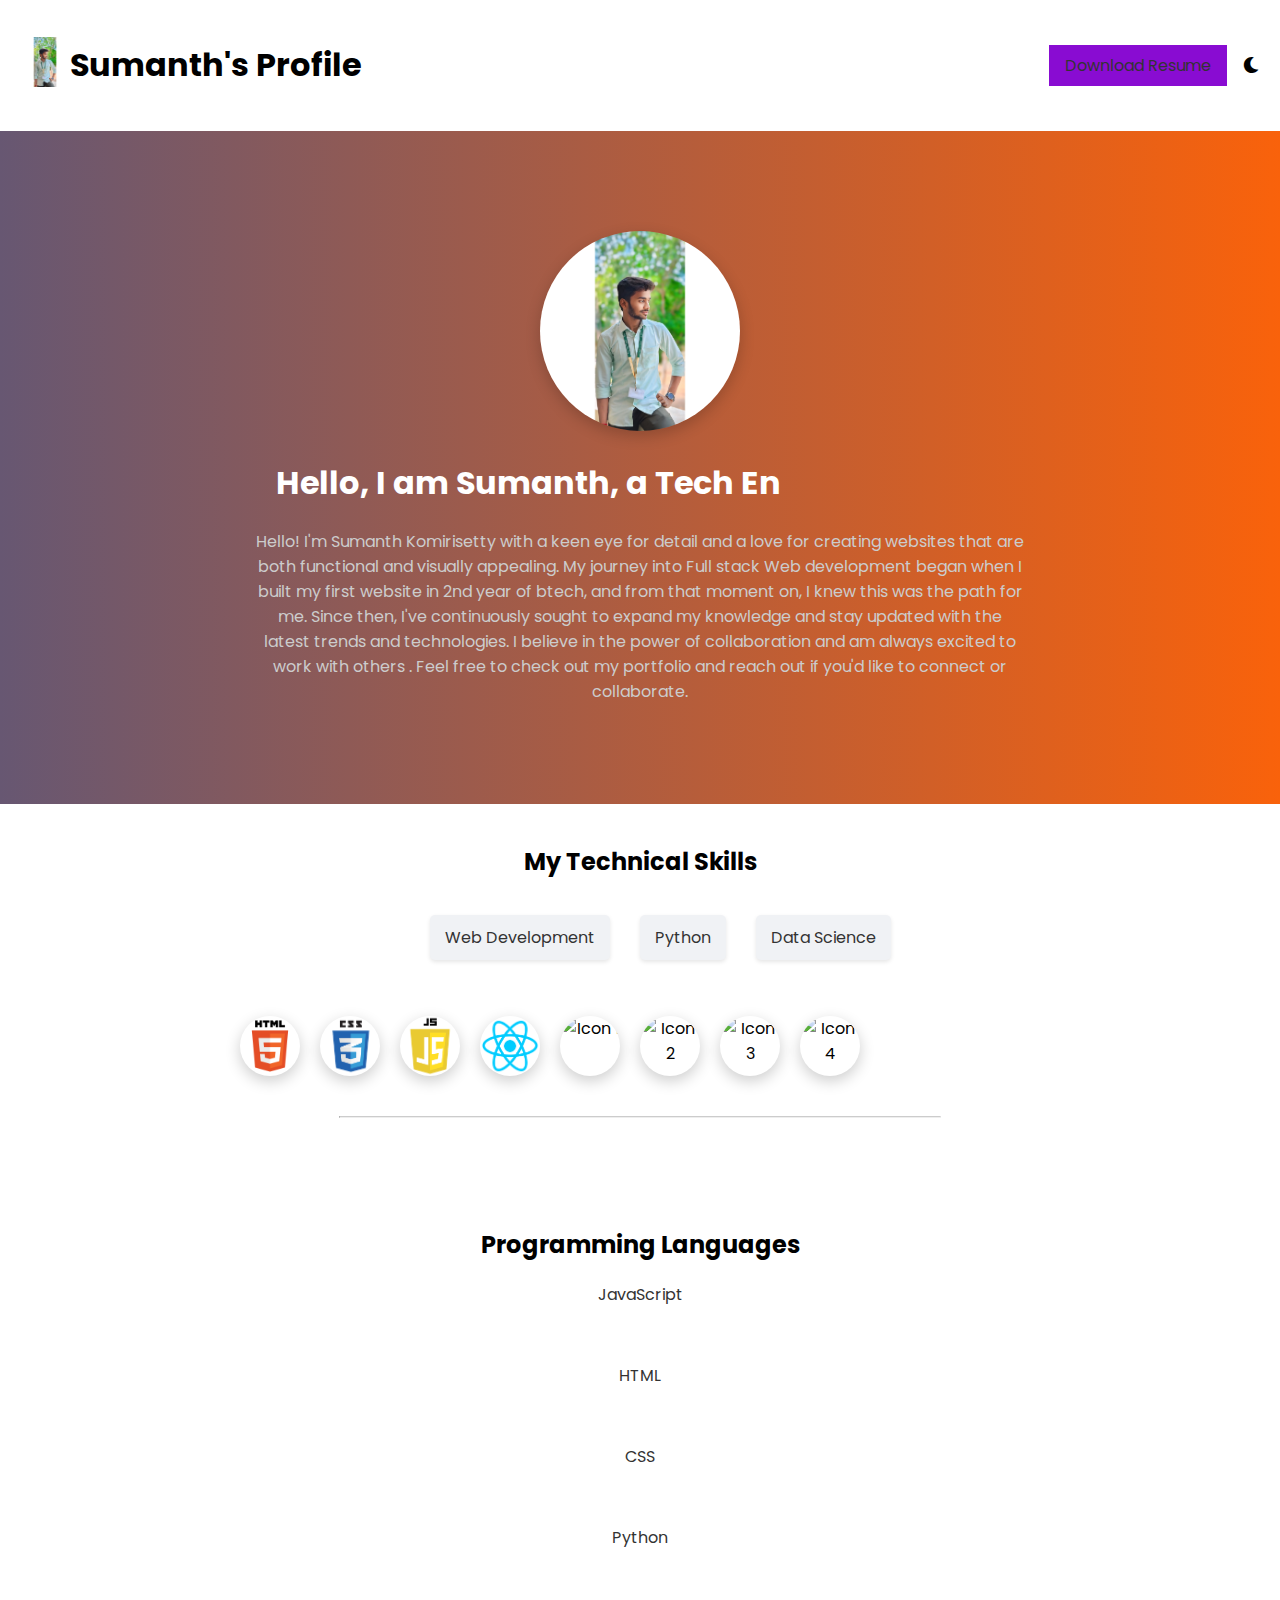
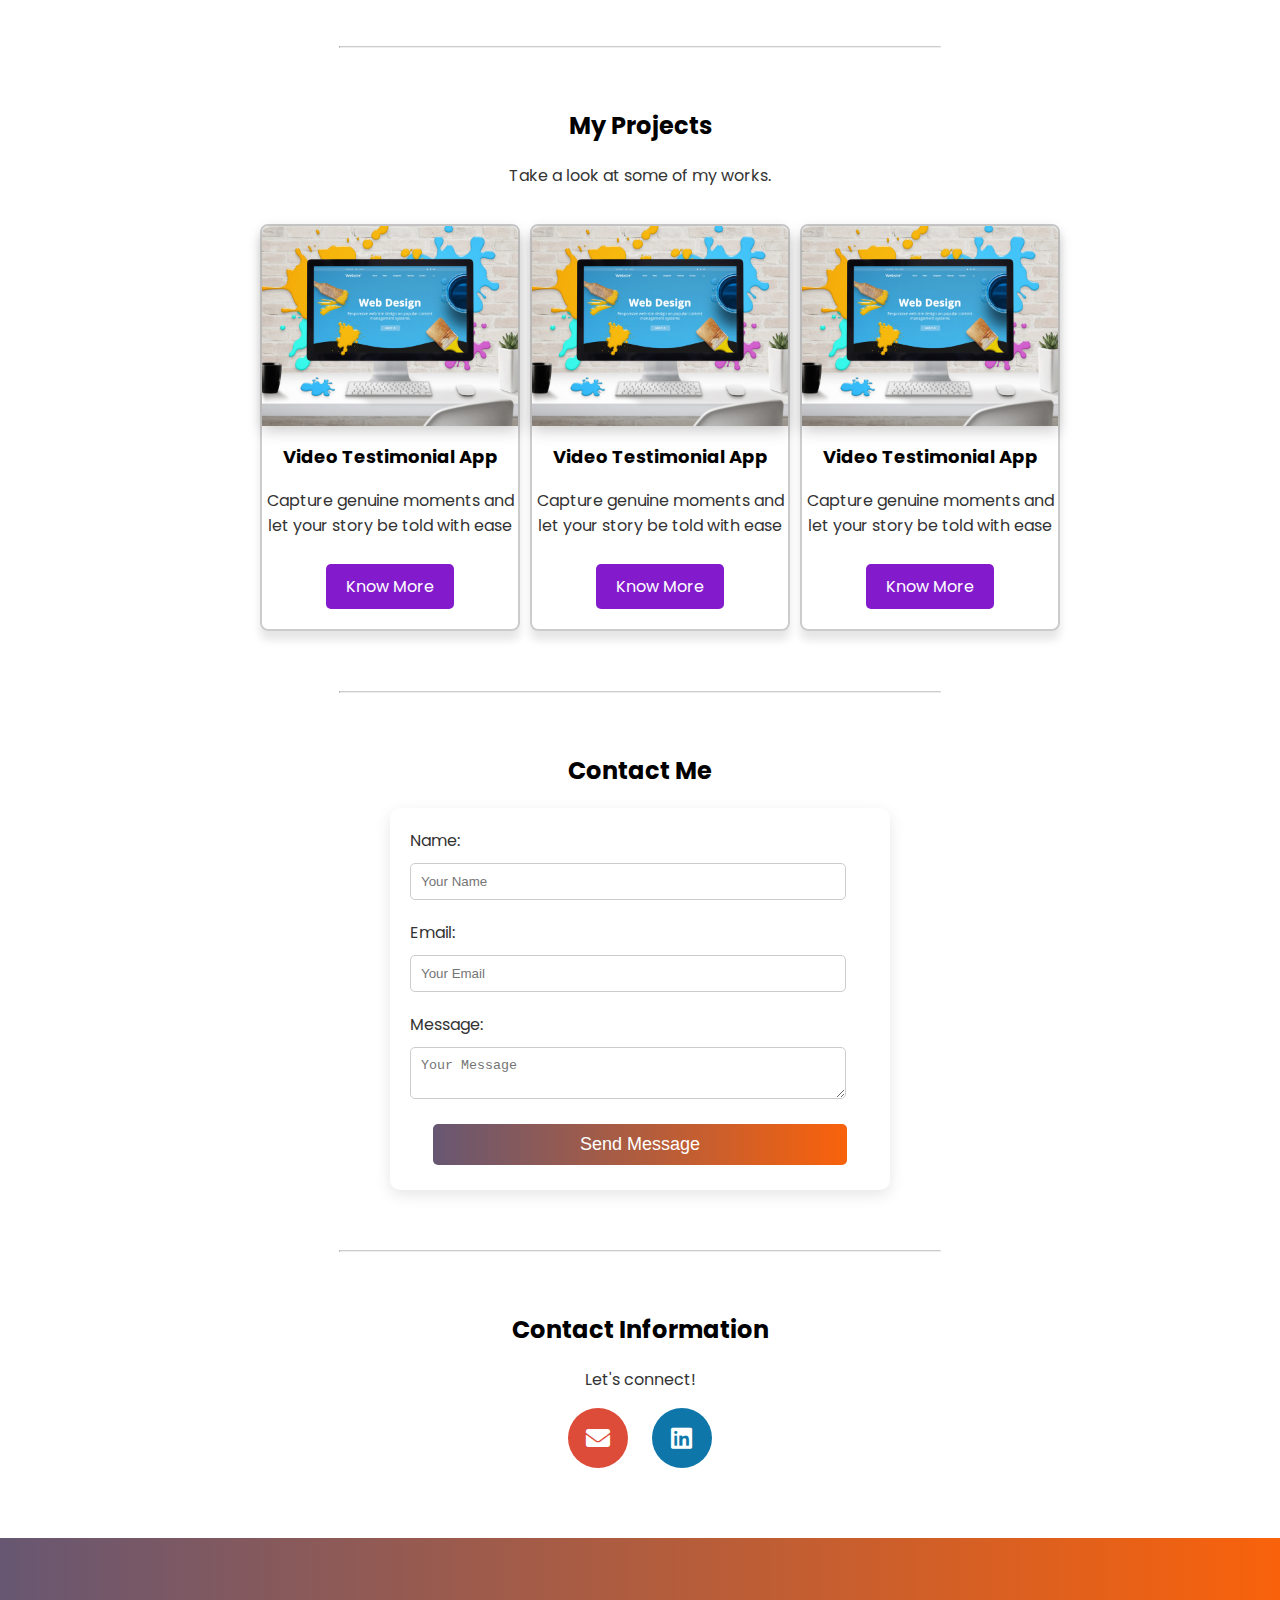
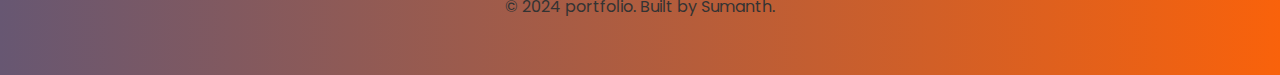
==== index.html @ 3daf6203 "first" ====
<!DOCTYPE html>
<html lang="en">
    <head>
        <meta charset="UTF-8">
        <meta name="viewport" content="width=device-width, initial-scale=1.0">
        <meta name="description" content="Personal Profile Page of Sanjay">
        <title>Sumanth's Profile</title>
        <link rel="icon" href="myapp/icons/icon.ico" type="image/x-icon">
        <link rel="stylesheet" href="style.css">
        <link href="https://fonts.googleapis.com/css2?family=Poppins:wght@400;600;700&display=swap" rel="stylesheet">
        <link rel="stylesheet" href="https://cdnjs.cloudflare.com/ajax/libs/font-awesome/5.15.1/css/all.min.css">
        <script src="script.js" defer></script>
    </head>


    <body>
        <nav class="navbar">
            <div class="navbar-container">
                <a href="index.html" class="nav-logo">
                    <img src="display2 (2).webp" alt="Sumanth's Logo">
                </a><h1>Sumanth's Profile</h1>
                <div class="nav-toggle"><i class="fas fa-bars"></i></div>
            </div>
            <div class="nav-menu">           
            <!--<a href="index.html">Home</a>
                <a href="contact.html">Contact Me</a> -->
                <a href="myapp/icons/sumanthresume-page-0.png" class="resume-button" download>Download Resume</a>
                <div id="dark-mode-toggle" class="dark-mode-toggle">
                    <i class="fas fa-moon"></i>
                </div>
            </div>
        </nav>

        <header>
            <img src="display2 (2).webp" alt="Sanjay pic">
            <h1>Hello, I am Sumanth, a <span class="about-me"></span></h1>
            <p>Hello! I'm Sumanth Komirisetty   with a keen eye for detail and a love for creating  websites that are both functional and visually appealing. 

                My journey into Full stack Web development began when  I built my first website in 2nd year of btech, and from that moment on, I knew this was the path for me. Since then, I've continuously sought to expand my knowledge and stay updated with the latest trends and technologies.
                
                I believe in the power of collaboration and am always excited to work with others .
                
                Feel free to check out my portfolio and reach out if you'd like to connect or collaborate.</p>
        </header>

        <div class="content-container">

            <section>
                <h2>My Technical Skills</h2>
                <div class="skills-list">
                    <ul class="skills-list">
                        <li>Web Development</li>
                        <li>Python</li>
                        <li>Data Science</li>
                    </ul>
                </div>
            </section>

            <section class="horizontal-scroll">
                <div class="icon-container">
                    <img src="myapp/icons/1.png" alt="Icon 1">
                    <img src="myapp/icons/2.png" alt="Icon 2">
                    <img src="myapp/icons/3.png" alt="Icon 3">
                    <img src="myapp/icons/4.png" alt="Icon 4">
                    <img src="icons/5.png" alt="Icon 1">
                    <img src="icons/2.png" alt="Icon 2">
                    <img src="icons/3.png" alt="Icon 3">
                    <img src="icons/5.png" alt="Icon 4">
                </div>
            </section>
            <hr>

            <section id="programming-languages">
                <h2>Programming Languages</h2>
                <div class="skill">
                    <p>JavaScript</p>
                    <div class="progress-bar" data-progress="30"></div>
                </div>
                <div class="skill">
                    <p>HTML</p>
                    <div class="progress-bar" data-progress="80"></div>
                </div>
                <div class="skill">
                    <p>CSS</p>
                    <div class="progress-bar" data-progress="40"></div>
                </div>
                <div class="skill">
                    <p>Python</p>
                    <div class="progress-bar" data-progress="70"></div>
                </div>
            </section>
            <hr>    

            <section>
                <h2>My Projects</h2>
                <p>Take a look at some of my works.</p>
                <section id="projects">
                    <div class="project-thumbnail">
                        <div class="thumbnail-content">
                            <img src="myapp/icons/3 copy.png" alt="Project 1">
                            <h3>Video Testimonial App</h3>
                            <p>Capture genuine moments and let your story be told with ease</p>
                           <a href="https://sumanthsvideotestimonial.onrender.com" class="btn know-more" data-modal-target="#projectModal1">Know More</a>
                        </div>
                    </div>
                    <div class="project-thumbnail">
                        <div class="thumbnail-content">
                            <img src="myapp/icons/3 copy.png" alt="Project 1">
                            <h3>Video Testimonial App</h3>
                            <p>Capture genuine moments and let your story be told with ease</p>
                            <a href="https://sumanthsvideotestimonial.onrender.com" class="btn know-more" data-modal-target="#projectModal1">Know More</a>
                        </div>
                    </div>
                    <div class="project-thumbnail">
                        <div class="thumbnail-content">
                            <img src="myapp/icons/3 copy.png" alt="Project 1">
                            <h3>Video Testimonial App</h3>
                            <p>Capture genuine moments and let your story be told with ease</p>
                            <a href="https://sumanthsvideotestimonial.onrender.com" class="btn know-more" data-modal-target="#projectModal1">Know More</a>
                        </div>
                    </div>                    
            
                    <!-- Repeat the above structure for each project -->
                </section>
                <!--<p><a href="6_project.html">Project 1</a> | <a href="https://www.pantechsolutions.net/deep-learning-based-food-calorie-estimation-method-in-dietary-assessment">Project 2</a></p>-->
            </section>
            <hr>
            
            <section>
                <h2>Contact Me</h2>
                <form>
                    <div class="form-group">
                        <label for="name">Name:</label>
                        <input type="text" id="name" name="name" placeholder="Your Name">
                    </div>
                    
                    <div class="form-group">
                        <label for="email">Email:</label>
                        <input type="email" id="email" name="email" placeholder="Your Email">
                    </div>
            
                    <div class="form-group">
                        <label for="message">Message:</label>
                        <textarea id="message" name="message" placeholder="Your Message"></textarea>
                    </div>
            
                    <button type="submit">Send Message</button>                
                </form>
            </section>
            <hr>

            <section>
                <h2>Contact Information</h2>
                <p>Let's connect!</p>
                <a href="mailto:sanjay@pantechmail.com" class="icon-link email-icon"><i class="fas fa-envelope"></i></a>
                <a href="https://www.linkedin.com/in/sanjaykumar-ap/" class="icon-link linkedin-icon"><i class="fab fa-linkedin"></i></a><br><br><br>   
            </section>


        </div>
        <footer>
            <p>&copy; 2024 portfolio. Built by Sumanth.</p>
        </footer>
---- style.css ----
/* CSS styles */
body {
    font-family: 'Poppins', sans-serif;
    margin: 0;
    padding: 0;
    box-sizing: border-box;
}

.content-container {
    display: flex;
    flex-direction: column;
    align-items: center;
    max-width: 1200px; /* Or your preferred max width */
    margin: auto;
}

.about-me {
    display: inline-block; /* Allows the application of width */
    min-width: 350px; /* Adjust based on your longest text */
    text-align: left; /* Aligns the text to the left */
}


hr {
    width: 50%;
    margin: 20px auto;
    border-top: 1px solid #ccc;
}

h1, h2 {
    font-weight: 700;
}

p {
    font-weight: 400;
    color: #333;
    text-decoration: none;
}

a {
    font-weight: 400;
    color: #007bff;
    text-decoration: none;
}

a:hover {
    color: #0056b3;
}

.fas, .fab {
    margin-right: 1px;
    color: inherit;
}

.icon-link {
    display: inline-flex;
    align-items: center;
    justify-content: center;
    width: 60px;
    height: 60px;
    border-radius: 50%;
    margin: 0 10px;
    color: #fff;
    font-size: 24px;
    transition: transform 0.3s ease;
}

.email-icon {
    background-color: #dd4b39;
}

.linkedin-icon {
    background-color: #0e76a8;
}

.icon-link:hover {
    transform: scale(1.1);
    color: #fff;
}

header {
    width: 100%;
    background: linear-gradient(to right, #675772, #f9620b);
    color: #fff;
    padding: 100px 0;
    text-align: center;
}

header p {
    color: #ccc;
    max-width: 60%; /* Adjust this value based on your preference */
    margin: 0 auto; /* Centers the paragraph */
    padding: 0 25px; /* Adds padding to the left and right */
    text-align: center; /* Optional: improves readability for large blocks of text */
}


footer {
    width: 100%;
    background: linear-gradient(to right, #675772, #f9620b);
    color: #fff;
    padding: 40px 0;
    text-align: center;
}

section {
    padding: 20px;
    text-align: center;
    width: 80%;
    max-width: 800px;
}

img {
    width: 200px;
    height: 200px;
    border-radius: 50%;
    box-shadow: 0 5px 15px rgba(0,0,0,0.2);
    object-fit: cover;
}

.skills-list {
    display: flex;
    flex-direction: row;
    justify-content: center;
    gap: 30px;
}

.skills-list li {
    list-style-type: none;
    background: #f0f2f5;
    color: #333; /* Changed text color */
    padding: 10px 15px;
    border-radius: 5px;
    box-shadow: 0 2px 4px rgba(0,0,0,0.1);
    animation: bounce 1s infinite alternate; /* Apply bounce animation */
}

form {
    margin: 20px auto;
    padding: 20px;
    width: 100%;
    max-width: 500px;
    box-shadow: 0 5px 15px rgba(0,0,0,0.1);
    background: #fff;
    box-sizing: border-box;
    border-radius: 10px;
}

.form-group {
    display: flex;
    flex-direction: column;
    align-items: flex-start;
    margin-bottom: 15px;
}

.form-group label {
    margin-bottom: 5px;
    color: #333; /* Changed label color */
}

form input[type="text"], form input[type="email"], form textarea, form button {
    width: 90%;
    padding: 10px;
    border: 1px solid #ccc;
    border-radius: 5px;
    margin: 5px 0; /* Ensures vertical spacing */
}

form button {
    background-image: linear-gradient(to right, #675772, #f9620b);
    color: #fff;
    border: none;
    border-radius: 5px;
    cursor: pointer;
    font-size: 18px;
}

form button:hover {
    background-image: linear-gradient(to right, #f9620b, #831bcd);
}

@media only screen and (max-width: 768px) {
    .skills-list {
        flex-direction: column; /* Stacks skills vertically on smaller screens */
    }
}

@media only screen and (max-width: 480px) {
    header, footer {
        padding: 15px; /* Adjusts padding for smaller screens */
    }

    section, form {
        width: calc(100% - 20px); /* Adjusts width to ensure spacing on very small screens */
        margin: 10px auto;
    }

    .icon-link {
        width: 40px;
        height: 40px;
        margin: 0 5px; /* Adjusts icon size and spacing for smaller screens */
    }

    h1, h2 {
        font-size: 16px; /* Adjusts heading sizes for better readability on small devices */
    }
}


@keyframes bounce {
    from {
        transform: translateY(0);
    }
    to {
        transform: translateY(-10px);
    }
}


.horizontal-scroll {
    overflow-x: hidden; /* Hide any overflowing content */
    width: 100%; /* Occupy full width of the screen */
}

.icon-container {
    display: flex; /* Display icons in a row */
    animation: scrollAnimation 10s linear infinite; /* Adjust animation duration as needed */
    width: max-content; /* Make the container width fit its content */
}

.icon-container img {
    width: 60px; /* Adjust the width of icons as needed */
    height: 60px; /* Adjust the height of icons as needed */
    margin-right: 20px; /* Adjust margin between icons as needed */
}

@keyframes scrollAnimation {
    0% {
        transform: translateX(100vw); /* Start from the right edge of the viewport */
    }
    100% {
        transform: translateX(-100%); /* Move to the left edge */
    }
}

/* CSS for Dark Mode */
.dark-mode {
    background-color: #333;
    color: #fff;
}

.dark-mode button {
    background-color: #555;
    color: #fff;
}

.dark-mode p {
    color: #fff;
}

/* --------------------------- Programming skill section --------------------------- */
#programming-languages {
    margin-top: 50px; /* Adjust spacing as needed */
}

#programming-languages .skill {
    margin-bottom: 20px;
}

#programming-languages .progress-bar {
    width: 0;
    height: 20px;
    background: linear-gradient(to right, #831bcd, #f9620b);
    border-radius: 10px;
}

#programming-languages .progress {
    height: 100%;
    border-radius: 10px;
    background-color: transparent;
}

#programming-languages .progress-bar.animated {
    animation: animateProgress 1s ease forwards;
}

@keyframes animateProgress {
    to {
        width: var(--progress); /* Animate to the specified progress */
    }
}

/* Style for Thumbnails Section */
#projects {
    display: grid;
    width: 100%; /* Set the width to 100% */
    max-width: 1200px; /* Adjust the max-width property as needed */
    margin: 0 auto; /* Center the projects section horizontally */
    grid-template-columns: repeat(3, 1fr); /* Three columns layout */
    gap: 10px; /* Spacing between thumbnails */
}

.project-thumbnail {
    border: 2px solid #ccc; /* Border around each thumbnail */
    border-radius: 8px;
    box-shadow: 0 9px 9px rgba(0, 0, 0, 0.1); /* Add shadow */
}

.thumbnail-content {
    padding: 0px 0px 20px 0px; /* Padding inside the thumbnail frame */
}

.thumbnail-content img {
    width: 100%; /* Make image responsive */
    border-radius: 8px 8px 0px 0px; 
}

.thumbnail-content h3 {
    margin-top: 10px;
    font-size: 18px; /* Adjust title font size */
}

.thumbnail-content p {
    margin-top: 10px;
}

.thumbnail-content .btn {
    display: inline-block;
    margin-top: 10px;
    padding: 10px 20px;
    background-color: #831bcd;
    color: #fff;
    text-decoration: none;
    border-radius: 5px;
}

.thumbnail-content .btn:hover {
    background-color: #f9620b;
}


@media only screen and (max-width: 768px) {
    #projects {
        grid-template-columns: 1fr; /* This changes the layout to single column */
    }
}
/*Nav menu*/

/* Navigation Bar Styles */
.navbar {
    display: flex;
    flex-wrap: wrap; /* Allows items to wrap if needed, but we'll manage this with media queries */
    justify-content: space-between;
    align-items: center;
    background-color: #fff;
    box-shadow: 0 2px 5px rgba(0,0,0,0.1);
    padding: 20px 20px;
}

/* Ensuring the nav logo and toggle are always aligned left */
.navbar-container {
    display: flex;
    align-items: center;
    flex-grow: 1; /* Allows the navbar-container to grow and use available space */
}

.nav-logo img {
    height: 50px; /* Adjust the height as necessary */
    width: auto; /* This will maintain the aspect ratio of your logo */
    border: none; /* Removes any borders */
    border-radius: 0; /* Removes any round corners */
    box-shadow: none; /* Removes any shadow effects */
}

/* Adjustments to the nav-menu to display inline on desktop */
.nav-menu {
    display: flex;
    align-items: center;
    gap: 1rem;
    flex-grow: 1; /* Allows the nav-menu to grow and use available space */
    justify-content: flex-end; /* Aligns menu items to the right */
}

/* Styling for nav items and resume button */
.nav-menu a, .nav-menu .resume-button {
    text-decoration: none;
    color: #333;
    padding: 0.5rem 1rem;
}

.resume-button {
    background-color: #890cd2;
    color: #fff;
}

/* Hide the toggle button on wider screens */
.nav-toggle {
    display: none;
}

/* Mobile adjustments */
@media screen and (max-width: 768px) {
    .nav-menu {
        flex-direction: column;
        width: 100%;
        display: none; /* Hide by default on mobile */
        /* Additional mobile-specific styles here */
    }

    /* Styling adjustments for when the nav-menu is active */
    .nav-menu.active {
        display: flex; /* Display the menu in a column when active */
    }

    .nav-toggle {
        display: block; /* Show the toggle button on mobile */
        margin-left: auto; /* Ensures the toggle button is aligned to the right */
    }
    .nav-toggle i {
        font-size: 24px; /* Increase to desired size */
        cursor: pointer;
    }
}


/* Dark Mode Adjustments */
.dark-mode .navbar {
    background-color: #333;
    box-shadow: 0 2px 5px rgba(255, 255, 255, 0.1);
}

.dark-mode .nav-menu a, .dark-mode .nav-menu .resume-button {
    color: #fff;
}

.dark-mode .nav-menu a:hover, .dark-mode .nav-menu .resume-button:hover {
    background-color: rgba(255, 255, 255, 0.1);
}
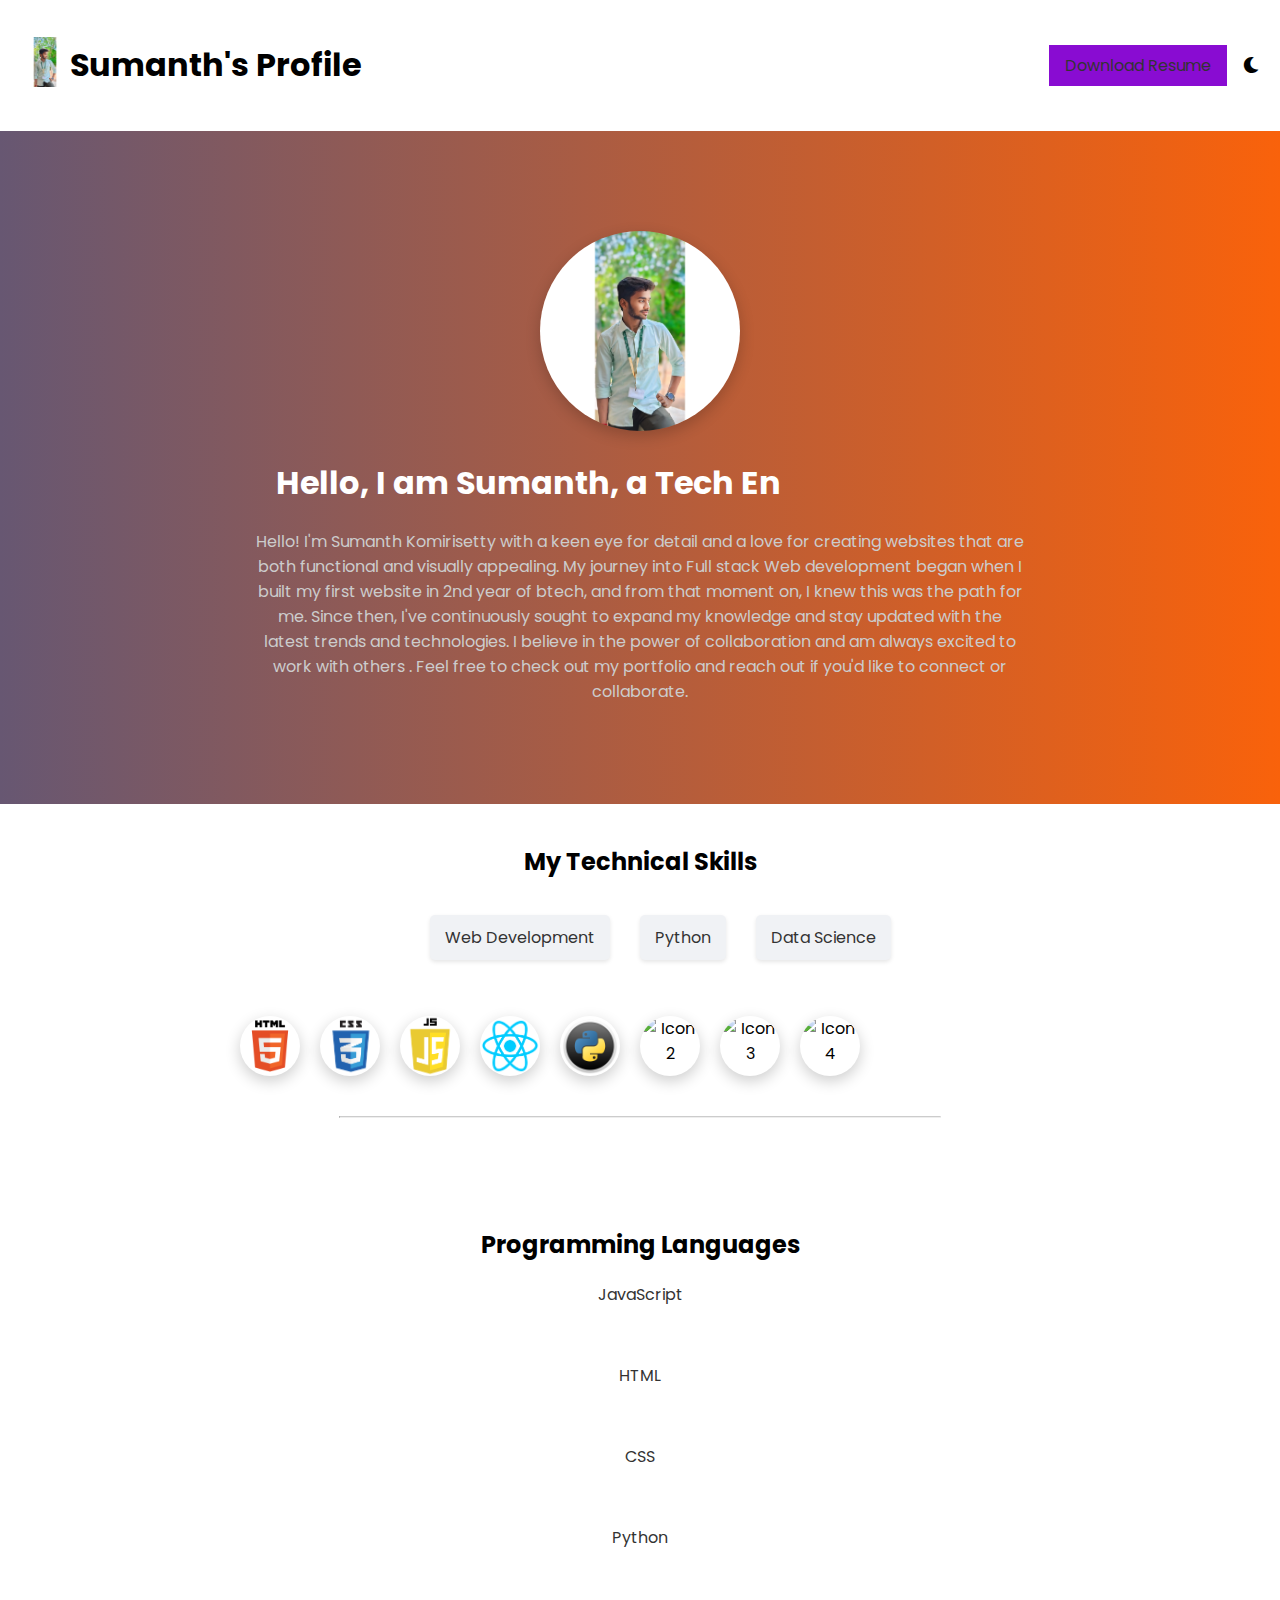
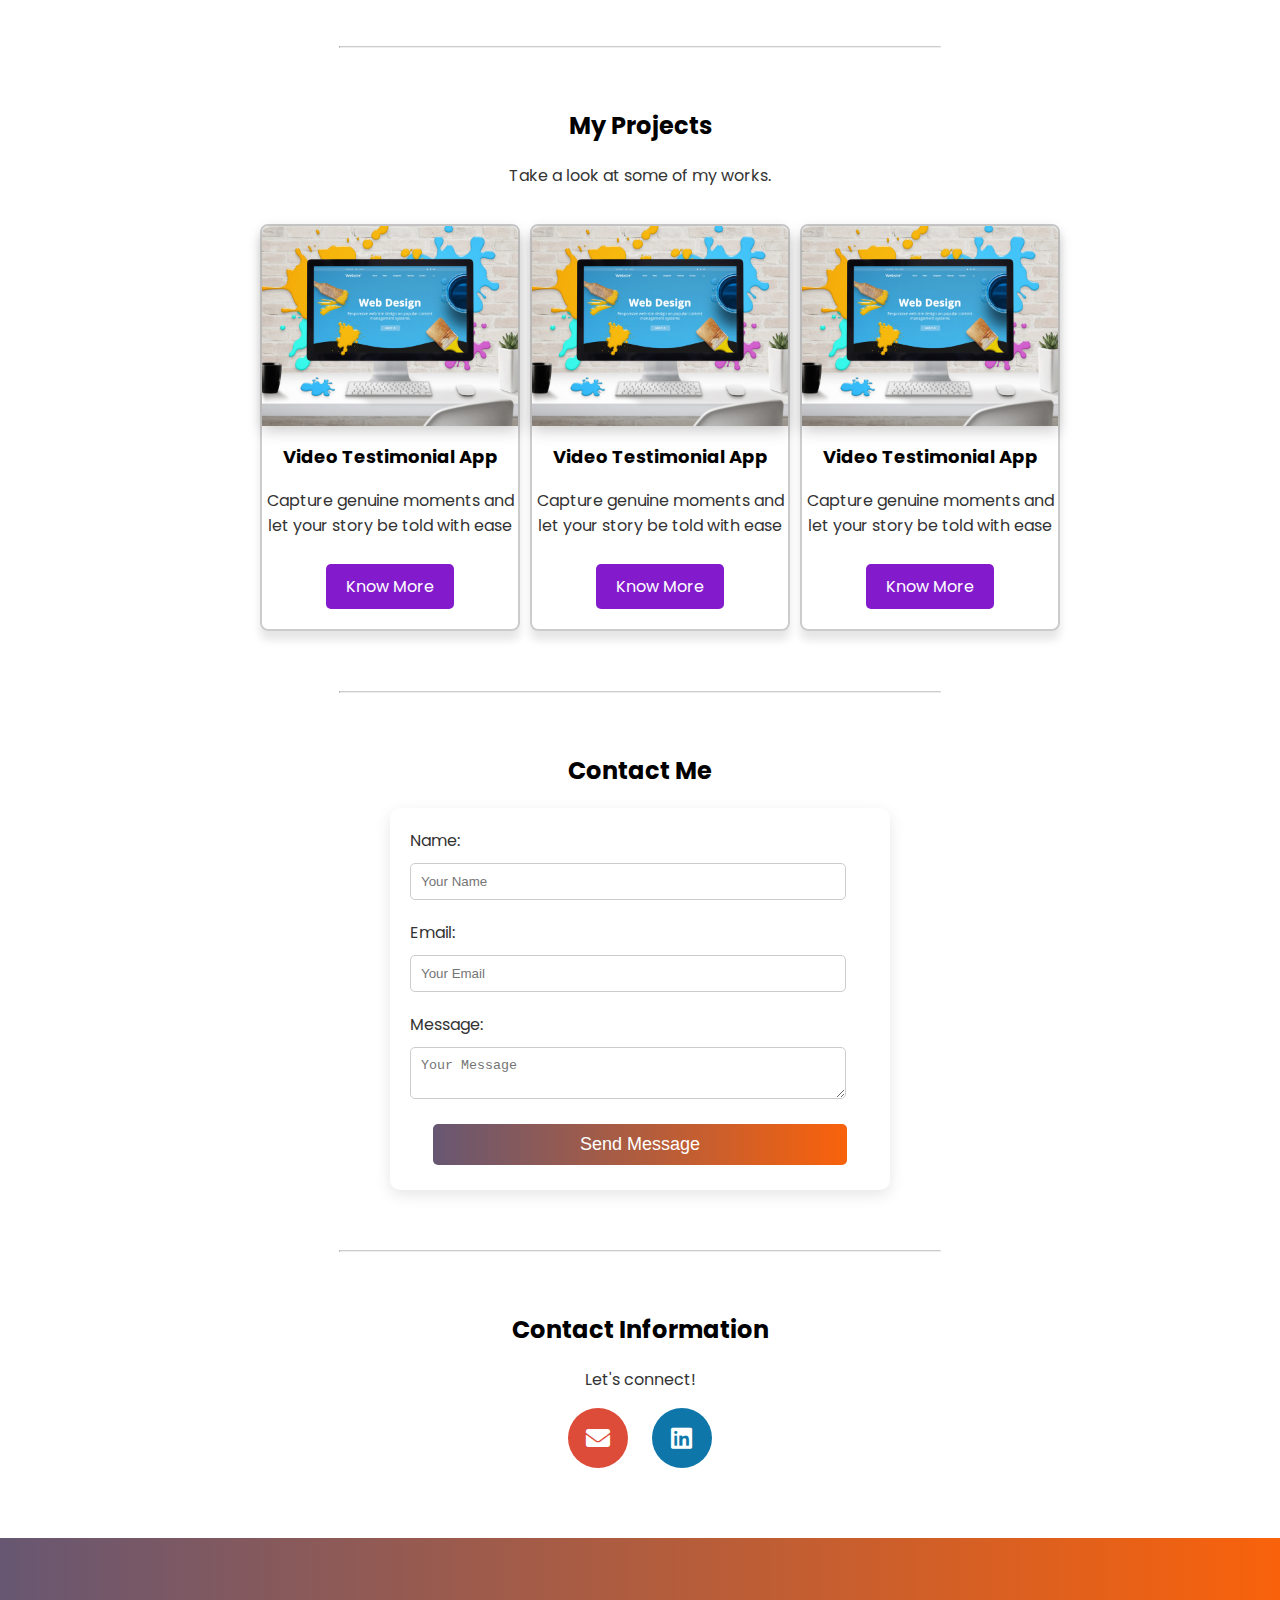
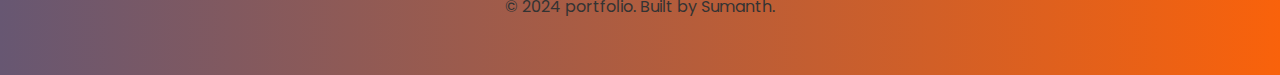
==== commit f91e34fe: "second" ====
--- a/index.html
+++ b/index.html
@@ -62,7 +62,7 @@
                     <img src="myapp/icons/2.png" alt="Icon 2">
                     <img src="myapp/icons/3.png" alt="Icon 3">
                     <img src="myapp/icons/4.png" alt="Icon 4">
-                    <img src="icons/5.png" alt="Icon 1">
+                    <img src="Python-PNG-Clipart.png" alt="Icon 1">
                     <img src="icons/2.png" alt="Icon 2">
                     <img src="icons/3.png" alt="Icon 3">
                     <img src="icons/5.png" alt="Icon 4">
@@ -152,8 +152,8 @@
             <section>
                 <h2>Contact Information</h2>
                 <p>Let's connect!</p>
-                <a href="mailto:sanjay@pantechmail.com" class="icon-link email-icon"><i class="fas fa-envelope"></i></a>
-                <a href="https://www.linkedin.com/in/sanjaykumar-ap/" class="icon-link linkedin-icon"><i class="fab fa-linkedin"></i></a><br><br><br>   
+                <a href="mailto:sumanthkomirisetty77319@gmail.com" class="icon-link email-icon"><i class="fas fa-envelope"></i></a>
+                <a href="https://www.linkedin.com/in/sumanth-komirisetty-453862276?utm_source=share&utm_campaign=share_via&utm_content=profile&utm_medium=android_app" class="icon-link linkedin-icon"><i class="fab fa-linkedin"></i></a><br><br><br>   
             </section>
 
 
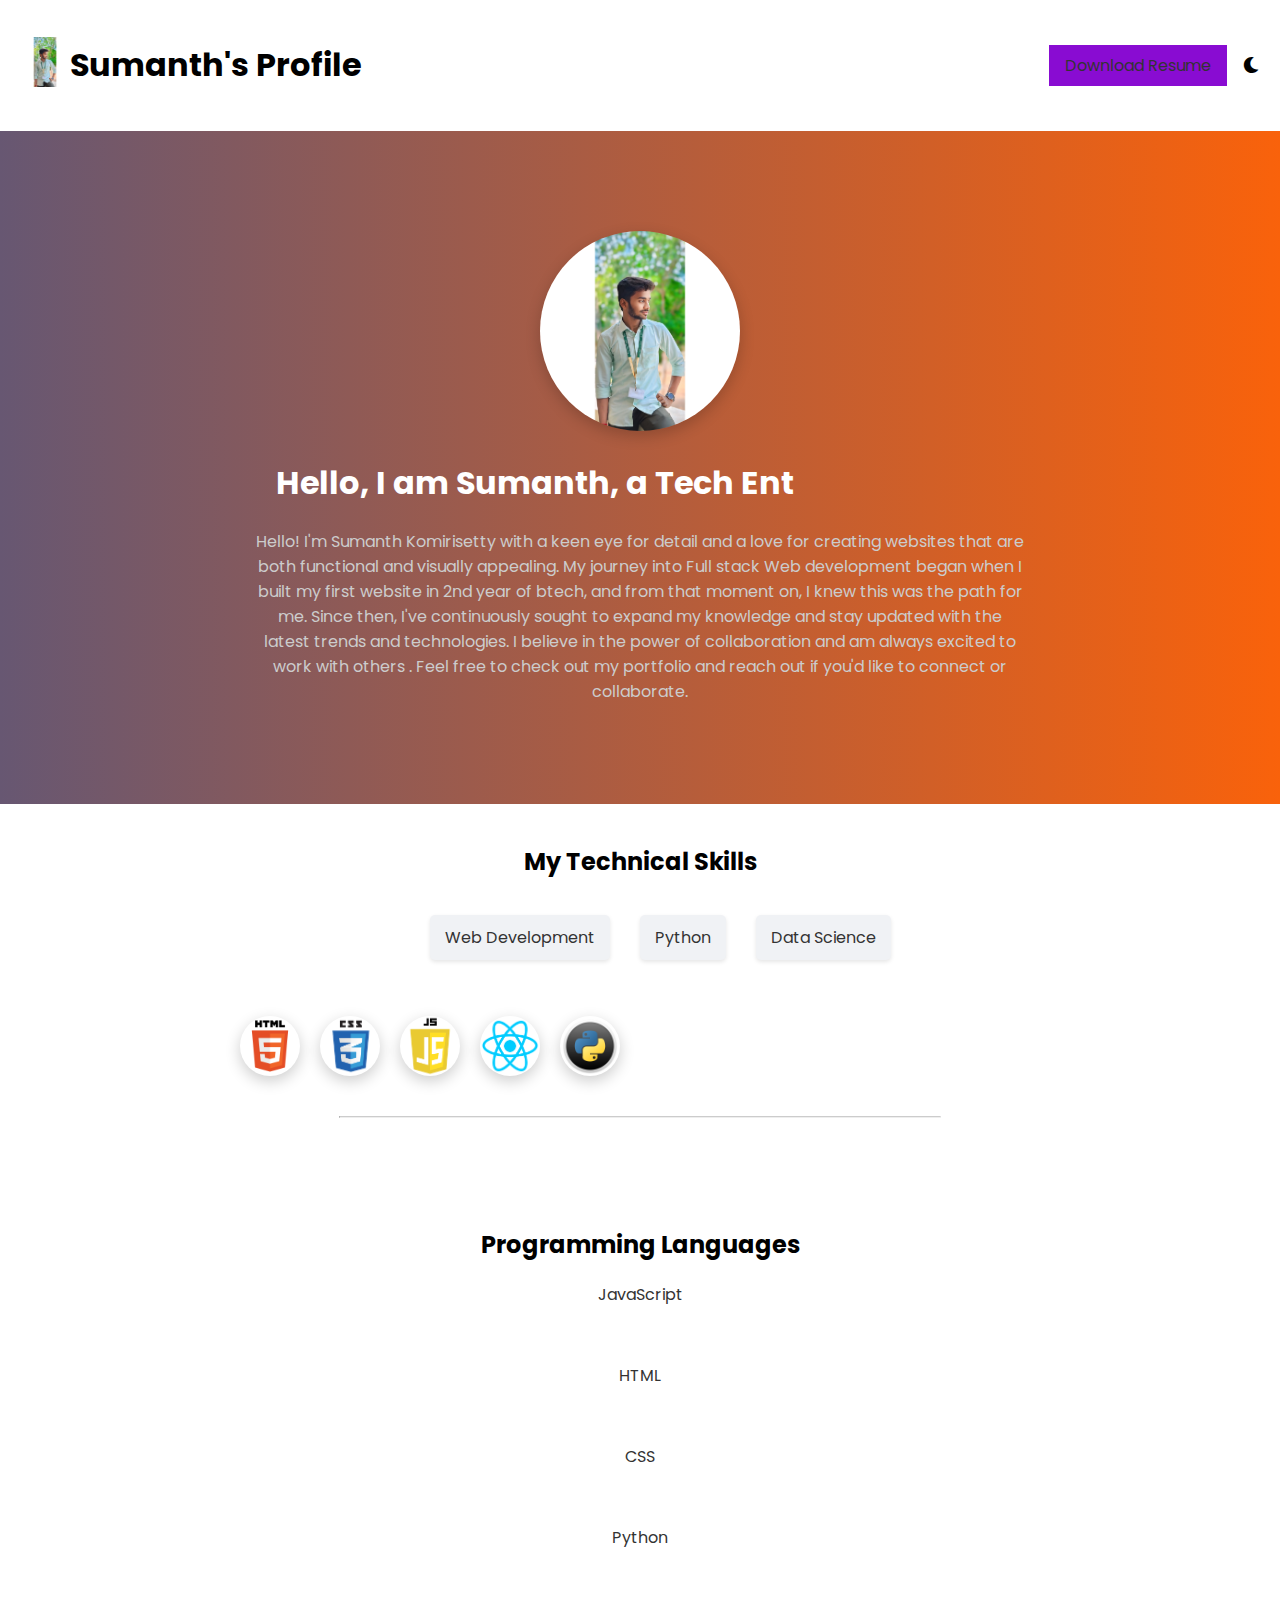
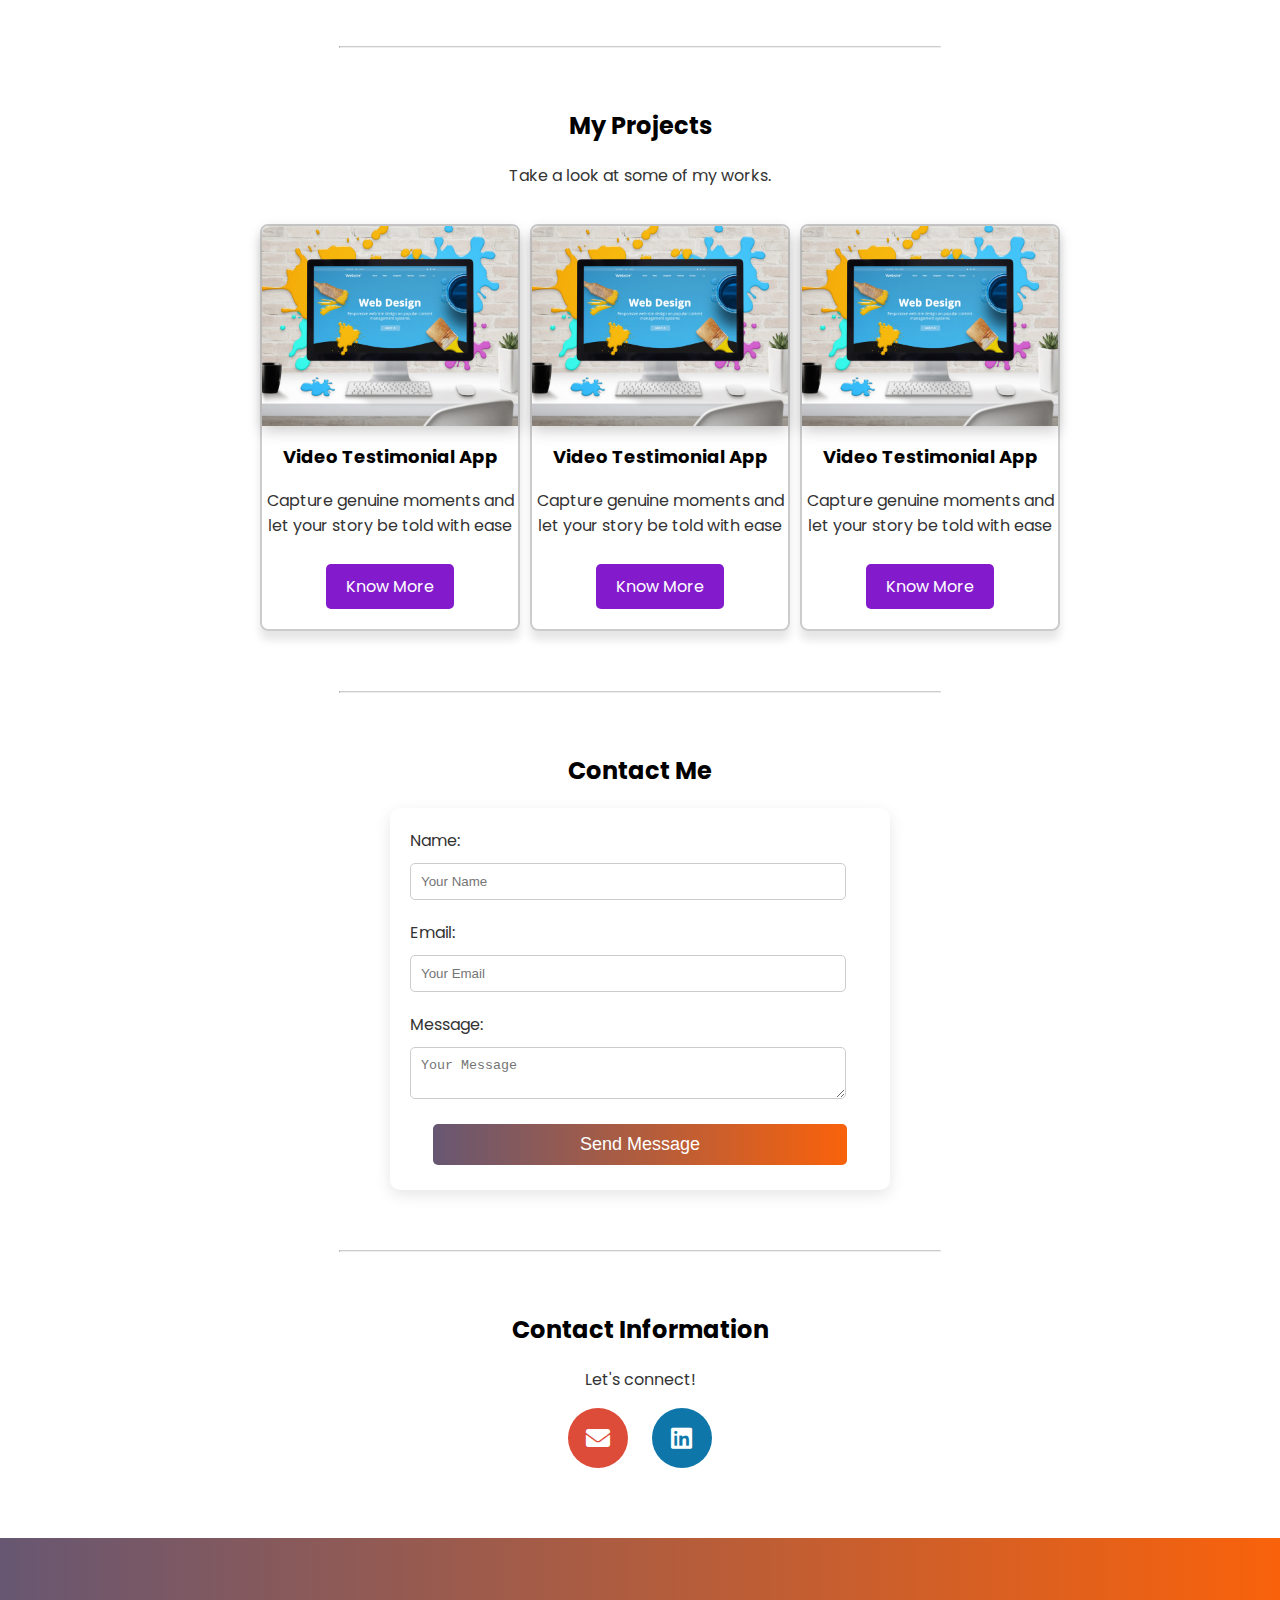
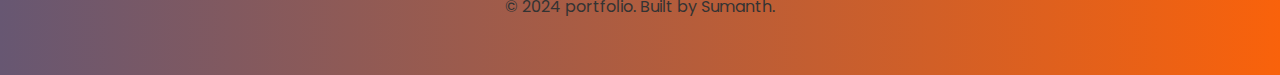
==== commit 7c81e3a3: "Update index.html" ====
--- a/index.html
+++ b/index.html
@@ -3,7 +3,7 @@
     <head>
         <meta charset="UTF-8">
         <meta name="viewport" content="width=device-width, initial-scale=1.0">
-        <meta name="description" content="Personal Profile Page of Sanjay">
+        <meta name="description" content="Personal Profile Page of Sumanth">
         <title>Sumanth's Profile</title>
         <link rel="icon" href="myapp/icons/icon.ico" type="image/x-icon">
         <link rel="stylesheet" href="style.css">
@@ -63,9 +63,7 @@
                     <img src="myapp/icons/3.png" alt="Icon 3">
                     <img src="myapp/icons/4.png" alt="Icon 4">
                     <img src="Python-PNG-Clipart.png" alt="Icon 1">
-                    <img src="icons/2.png" alt="Icon 2">
-                    <img src="icons/3.png" alt="Icon 3">
-                    <img src="icons/5.png" alt="Icon 4">
+                   
                 </div>
             </section>
             <hr>
@@ -163,4 +161,4 @@
         </footer>
 
 
-        +        
